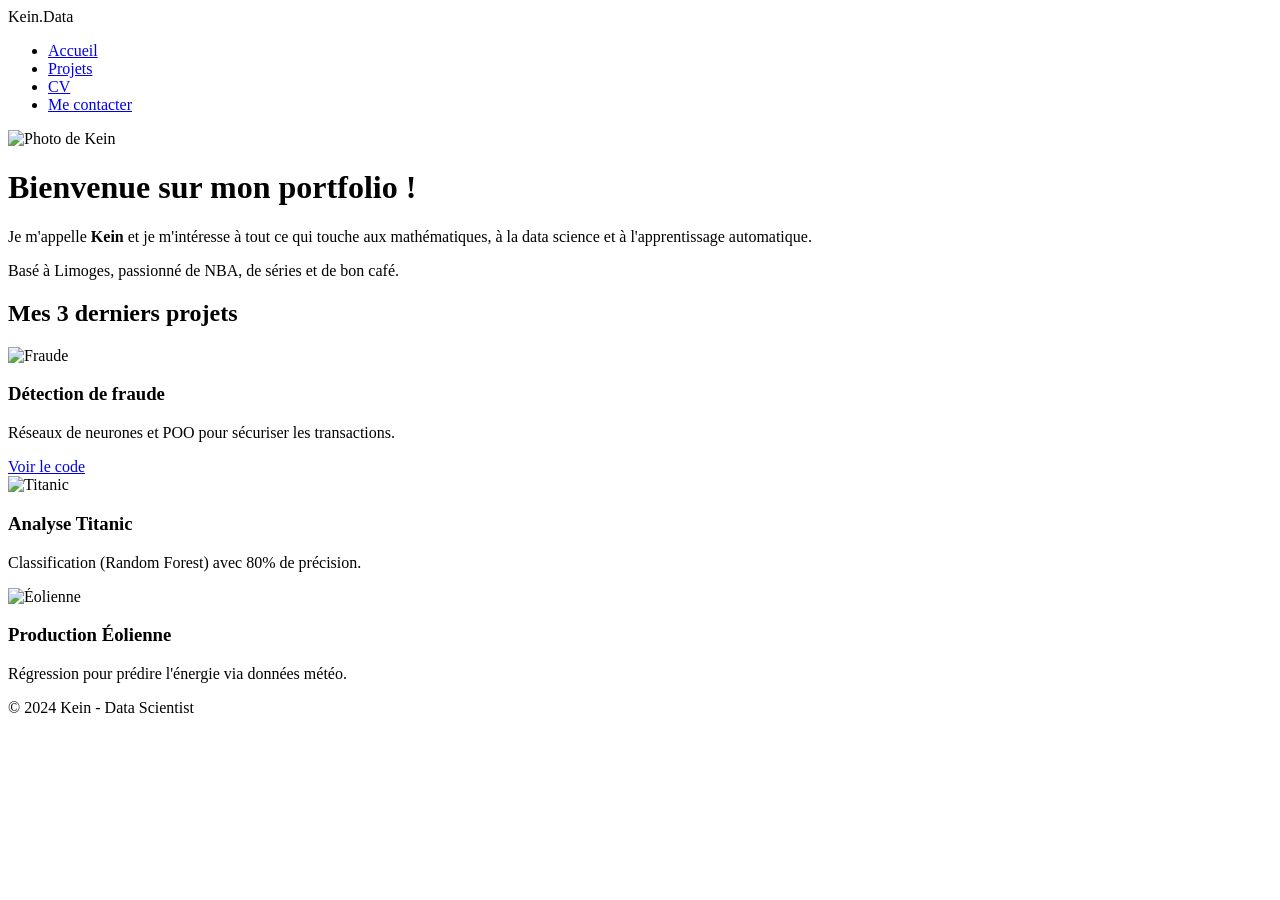
==== index.html @ c2163dc3 "Add files via upload" ====
<!DOCTYPE html>
<html lang="fr">
<head>
    <meta charset="UTF-8">
    <meta name="viewport" content="width=device-width, initial-scale=1.0">
    <title>Kein | Data Scientist Portfolio</title>
    <link rel="stylesheet" href="style.css">
    <link rel="stylesheet" href="https://cdnjs.cloudflare.com/ajax/libs/font-awesome/6.0.0/css/all.min.css">
</head>
<body>

    <nav>
        <div class="nav-container">
            <div class="logo">Kein.Data</div>
            <ul>
                <li><a href="index.html">Accueil</a></li>
                <li><a href="projets.html">Projets</a></li>
                <li><a href="cv.html">CV</a></li>
                <li><a href="cv.html#contact">Me contacter</a></li>
            </ul>
        </div>
    </nav>

    <header class="hero">
        <div class="hero-content">
            <img src="Image/ma-photo.jpg" alt="Photo de Kein" class="profile-pic">
            <div class="hero-text">
                <h1>Bienvenue sur mon portfolio !</h1>
                <p>Je m'appelle <strong>Kein</strong> et je m'intéresse à tout ce qui touche aux mathématiques, à la data science et à l'apprentissage automatique.</p>
                <p>Basé à Limoges, passionné de NBA, de séries et de bon café.</p>
            </div>
        </div>
    </header>

    <section class="latest-projects">
        <h2>Mes 3 derniers projets</h2>
        <div class="project-grid">
            <div class="project-card">
                <img src="Image/creditcard.jpeg" alt="Fraude">
                <div class="card-info">
                    <h3>Détection de fraude</h3>
                    <p>Réseaux de neurones et POO pour sécuriser les transactions.</p>
                    <a href="https://github.com/keinlarry/CreditCard-Fraud-Detection" class="btn">Voir le code</a>
                </div>
            </div>
            <div class="project-card">
                <img src="Image/Titanic.jpeg" alt="Titanic">
                <div class="card-info">
                    <h3>Analyse Titanic</h3>
                    <p>Classification (Random Forest) avec 80% de précision.</p>
                </div>
            </div>
            <div class="project-card">
                <img src="Image/éolienne.webp" alt="Éolienne">
                <div class="card-info">
                    <h3>Production Éolienne</h3>
                    <p>Régression pour prédire l'énergie via données météo.</p>
                </div>
            </div>
        </div>
    </section>

    <footer>
        <p>&copy; 2024 Kein - Data Scientist</p>
    </footer>

</body>
</html>
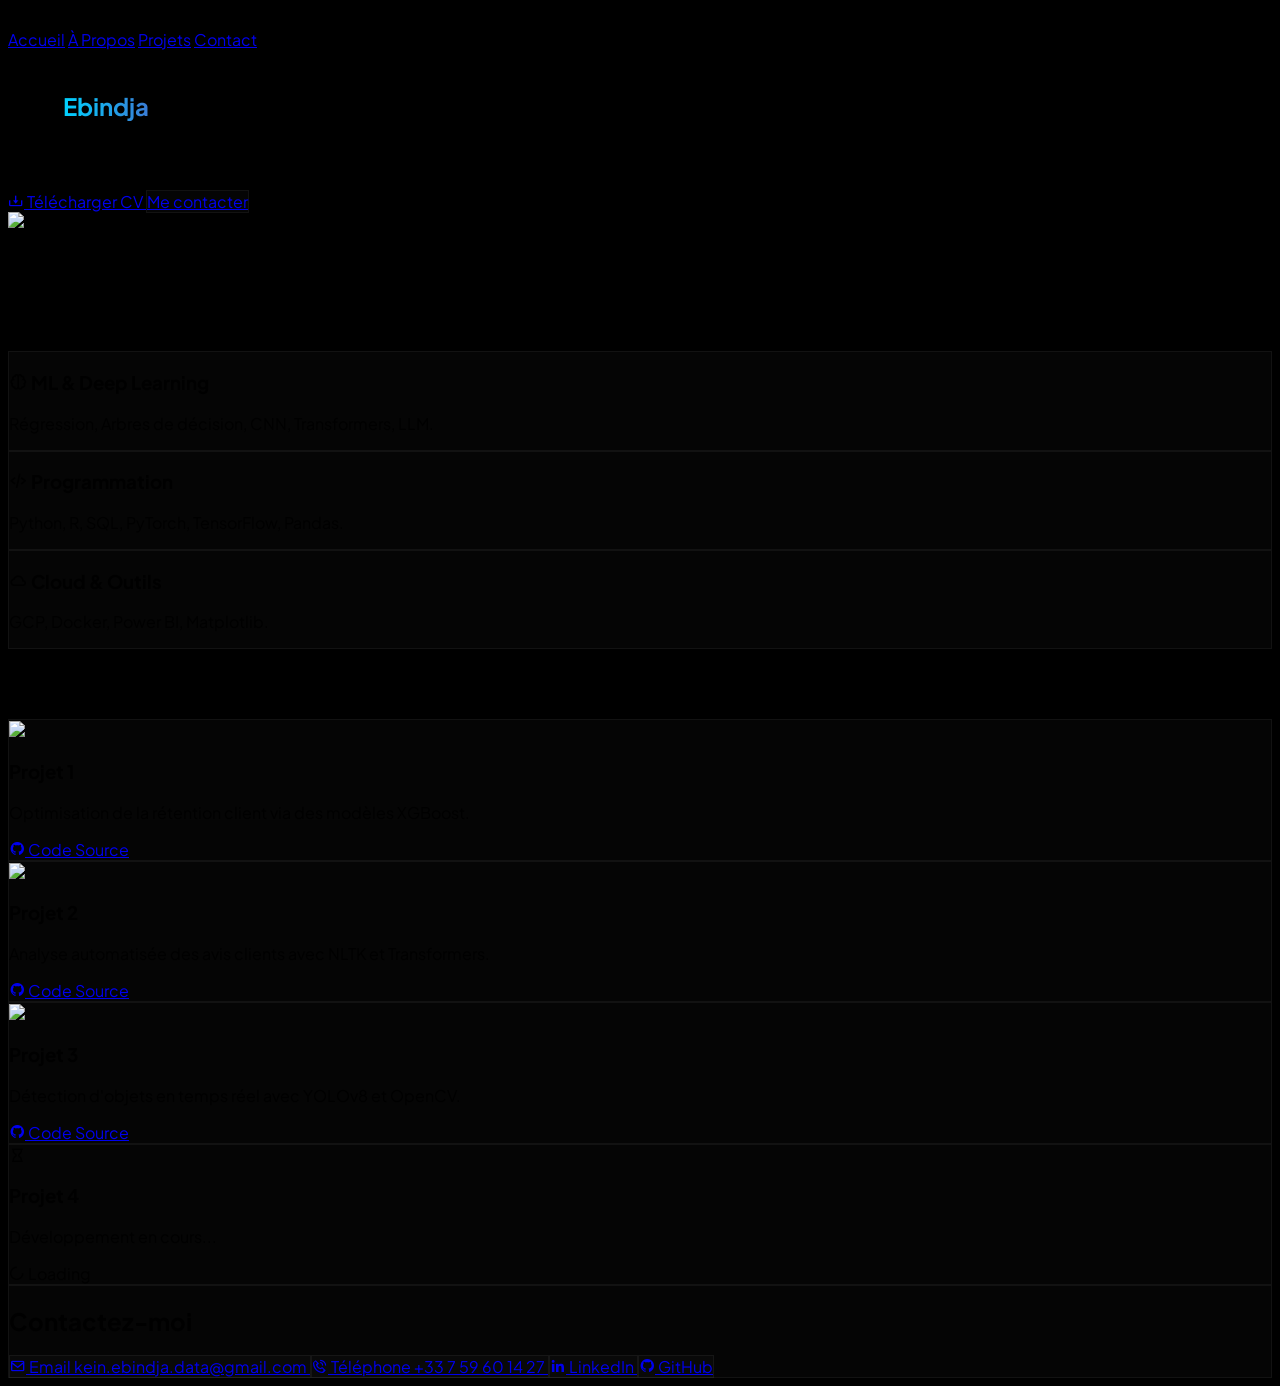
==== commit 87287c07: "Add files via upload" ====
--- a/index.html
+++ b/index.html
@@ -3,66 +3,261 @@
 <head>
     <meta charset="UTF-8">
     <meta name="viewport" content="width=device-width, initial-scale=1.0">
-    <title>Kein | Data Scientist Portfolio</title>
-    <link rel="stylesheet" href="style.css">
-    <link rel="stylesheet" href="https://cdnjs.cloudflare.com/ajax/libs/font-awesome/6.0.0/css/all.min.css">
+    <title>Kein Ebindja | Data Scientist Portfolio</title>
+    
+    <script src="https://cdn.tailwindcss.com"></script>
+    <link href='https://unpkg.com/boxicons@2.1.4/css/boxicons.min.css' rel='stylesheet'>
+    <link href="https://unpkg.com/aos@2.3.1/dist/aos.css" rel="stylesheet">
+    <link href="https://fonts.googleapis.com/css2?family=Plus+Jakarta+Sans:wght@300;400;600;800&display=swap" rel="stylesheet">
+
+    <style>
+        body { 
+            font-family: 'Plus Jakarta Sans', sans-serif; 
+            scroll-behavior: smooth; 
+            background-color: #000000;
+            overflow-x: hidden;
+        }
+
+        /* Canvas pour l'animation de fond */
+        #bg-canvas {
+            position: fixed;
+            top: 0;
+            left: 0;
+            width: 100%;
+            height: 100%;
+            z-index: -1;
+        }
+        
+        .text-gradient { 
+            background: linear-gradient(to right, #00d2ff, #3a7bd5); 
+            -webkit-background-clip: text; 
+            -webkit-text-fill-color: transparent; 
+        }
+
+        .glass { 
+            background: rgba(255, 255, 255, 0.02); 
+            backdrop-filter: blur(12px); 
+            border: 1px solid rgba(255, 255, 255, 0.05); 
+            transition: all 0.4s ease;
+        }
+
+        .glass:hover {
+            border-color: rgba(0, 210, 255, 0.5);
+            box-shadow: 0 0 30px rgba(0, 210, 255, 0.1);
+            transform: translateY(-10px);
+        }
+
+        ::-webkit-scrollbar { width: 8px; }
+        ::-webkit-scrollbar-track { background: #000000; }
+        ::-webkit-scrollbar-thumb { background: #00d2ff; border-radius: 10px; }
+    </style>
 </head>
-<body>
-
-    <nav>
-        <div class="nav-container">
-            <div class="logo">Kein.Data</div>
-            <ul>
-                <li><a href="index.html">Accueil</a></li>
-                <li><a href="projets.html">Projets</a></li>
-                <li><a href="cv.html">CV</a></li>
-                <li><a href="cv.html#contact">Me contacter</a></li>
-            </ul>
+<body class="text-white">
+
+    <canvas id="bg-canvas"></canvas>
+
+    <nav class="flex justify-between items-center px-6 md:px-16 py-6 fixed w-full z-[100] backdrop-blur-md border-b border-white/5">
+        <div class="text-2xl font-black tracking-tighter uppercase text-white"><span class="text-sky-400">.</span></div>
+        <div class="space-x-8 hidden md:flex font-bold text-xs uppercase tracking-widest">
+            <a href="#home" class="hover:text-sky-400 transition">Accueil</a>
+            <a href="#about" class="hover:text-sky-400 transition">À Propos</a>
+            <a href="#projects" class="hover:text-sky-400 transition">Projets</a>
+            <a href="#contact" class="hover:text-sky-400 transition">Contact</a>
         </div>
     </nav>
 
-    <header class="hero">
-        <div class="hero-content">
-            <img src="Image/ma-photo.jpg" alt="Photo de Kein" class="profile-pic">
-            <div class="hero-text">
-                <h1>Bienvenue sur mon portfolio !</h1>
-                <p>Je m'appelle <strong>Kein</strong> et je m'intéresse à tout ce qui touche aux mathématiques, à la data science et à l'apprentissage automatique.</p>
-                <p>Basé à Limoges, passionné de NBA, de séries et de bon café.</p>
-            </div>
-        </div>
-    </header>
-
-    <section class="latest-projects">
-        <h2>Mes 3 derniers projets</h2>
-        <div class="project-grid">
-            <div class="project-card">
-                <img src="Image/creditcard.jpeg" alt="Fraude">
-                <div class="card-info">
-                    <h3>Détection de fraude</h3>
-                    <p>Réseaux de neurones et POO pour sécuriser les transactions.</p>
-                    <a href="https://github.com/keinlarry/CreditCard-Fraud-Detection" class="btn">Voir le code</a>
-                </div>
-            </div>
-            <div class="project-card">
-                <img src="Image/Titanic.jpeg" alt="Titanic">
-                <div class="card-info">
-                    <h3>Analyse Titanic</h3>
-                    <p>Classification (Random Forest) avec 80% de précision.</p>
-                </div>
-            </div>
-            <div class="project-card">
-                <img src="Image/éolienne.webp" alt="Éolienne">
-                <div class="card-info">
-                    <h3>Production Éolienne</h3>
-                    <p>Régression pour prédire l'énergie via données météo.</p>
-                </div>
-            </div>
-        </div>
-    </section>
-
-    <footer>
-        <p>&copy; 2024 Kein - Data Scientist</p>
-    </footer>
-
+    <section id="home" class="h-screen flex flex-col justify-center items-center text-center px-4 relative">
+        <div data-aos="zoom-in" class="mb-6 px-4 py-1 border border-sky-500/30 rounded-full bg-sky-500/10 text-sky-400 text-xs font-bold uppercase tracking-widest">
+            Portfolio Officiel
+        </div>
+        <h1 data-aos="fade-up" data-aos-delay="200" class="text-6xl md:text-8xl font-black mb-4 text-white">
+            Kein <span class="text-gradient">Ebindja</span>
+        </h1>
+        <h2 class="text-2xl md:text-4xl font-bold mb-10 text-white">
+            Je suis <span id="typing" class="text-sky-400"></span>
+        </h2>
+        <div data-aos="fade-up" data-aos-delay="600" class="flex gap-4">
+            <a href="CV_KEIN_EBINDJA.pdf" download class="bg-sky-600 hover:bg-sky-700 text-white px-8 py-4 rounded-2xl font-bold transition shadow-lg shadow-sky-500/20 flex items-center gap-2">
+                <i class='bx bx-download text-xl'></i> Télécharger CV
+            </a>
+            <a href="#contact" class="glass px-8 py-4 rounded-2xl font-bold hover:bg-white/5 transition text-white">Me contacter</a>
+        </div>
+    </section>
+
+    <section id="about" class="py-24 px-6 max-w-6xl mx-auto">
+        <div class="grid md:grid-cols-2 gap-16 items-start">
+            <div data-aos="fade-right" class="md:sticky md:top-32 justify-self-center">
+                <div class="relative group mb-8 inline-block">
+                    <div class="absolute -inset-1 bg-gradient-to-r from-sky-600 to-blue-400 rounded-2xl blur opacity-20 group-hover:opacity-50 transition duration-1000"></div>
+                    <div class="relative bg-black rounded-2xl overflow-hidden border border-white/10 w-[280px] md:w-[340px]">
+                        <img src="kein.png" alt="Kein Ebindja" class="w-full h-auto">
+                    </div>
+                </div>
+            </div>
+
+            <div data-aos="fade-left" class="space-y-8">
+                <div class="prose prose-invert">
+                    <h3 class="text-2xl font-bold text-sky-400">Qui suis-je ?</h3>
+                    <p class="text-gray-300 leading-relaxed text-lg">
+                        Passionné par l'univers de la donnée et de l'intelligence artificielle, j'accompagne les entreprises dans la transformation de leurs données brutes en leviers de décision stratégiques. Mon approche combine rigueur mathématique et créativité technologique.
+                    </p>
+                </div>
+
+                <div class="space-y-4">
+                    <div class="glass p-6 rounded-2xl">
+                        <h3 class="text-sky-400 font-bold mb-3 flex items-center gap-2"><i class='bx bx-brain'></i> ML & Deep Learning</h3>
+                        <p class="text-sm text-gray-400 italic">Régression, Arbres de décision, CNN, Transformers, LLM.</p>
+                    </div>
+                    <div class="glass p-6 rounded-2xl">
+                        <h3 class="text-sky-400 font-bold mb-3 flex items-center gap-2"><i class='bx bx-code-alt'></i> Programmation</h3>
+                        <p class="text-sm text-gray-400 italic">Python, R, SQL, PyTorch, TensorFlow, Pandas.</p>
+                    </div>
+                    <div class="glass p-6 rounded-2xl">
+                        <h3 class="text-sky-400 font-bold mb-3 flex items-center gap-2"><i class='bx bx-cloud'></i> Cloud & Outils</h3>
+                        <p class="text-sm text-gray-400 italic">GCP, Docker, Power BI, Matplotlib.</p>
+                    </div>
+                </div>
+            </div>
+        </div>
+    </section>
+
+    <section id="projects" class="py-24 px-6 max-w-[90rem] mx-auto">
+        <div class="text-center mb-16">
+            <h2 data-aos="fade-up" class="text-4xl font-bold mb-4 italic text-white">Projets et <span class="text-sky-400">Réalisations</span></h2>
+        </div>
+
+        <div class="grid grid-cols-1 md:grid-cols-2 lg:grid-cols-4 gap-6">
+            <div data-aos="fade-up" data-aos-delay="100" class="group glass rounded-3xl overflow-hidden">
+                <div class="overflow-hidden bg-sky-900/10"><img src="p1.jpg" class="w-full h-48 object-cover group-hover:scale-110 transition duration-500"></div>
+                <div class="p-6">
+                    <h3 class="text-lg font-bold mb-2 text-white">Projet 1</h3>
+                    <p class="text-gray-400 text-xs mb-4">Optimisation de la rétention client via des modèles XGBoost.</p>
+                    <a href="https://github.com/keinlarry" target="_blank" class="text-sky-400 hover:text-white transition font-bold text-xs"><i class='bx bxl-github text-lg align-middle'></i> Code Source</a>
+                </div>
+            </div>
+            <div data-aos="fade-up" data-aos-delay="200" class="group glass rounded-3xl overflow-hidden">
+                <div class="overflow-hidden bg-sky-900/10"><img src="p2.jpg" class="w-full h-48 object-cover group-hover:scale-110 transition duration-500"></div>
+                <div class="p-6">
+                    <h3 class="text-lg font-bold mb-2 text-white">Projet 2</h3>
+                    <p class="text-gray-400 text-xs mb-4">Analyse automatisée des avis clients avec NLTK et Transformers.</p>
+                    <a href="https://github.com/keinlarry" target="_blank" class="text-sky-400 hover:text-white transition font-bold text-xs"><i class='bx bxl-github text-lg align-middle'></i> Code Source</a>
+                </div>
+            </div>
+            <div data-aos="fade-up" data-aos-delay="300" class="group glass rounded-3xl overflow-hidden">
+                <div class="overflow-hidden bg-sky-900/10"><img src="p3.jpg" class="w-full h-48 object-cover group-hover:scale-110 transition duration-500"></div>
+                <div class="p-6">
+                    <h3 class="text-lg font-bold mb-2 text-white">Projet 3</h3>
+                    <p class="text-gray-400 text-xs mb-4">Détection d'objets en temps réel avec YOLOv8 et OpenCV.</p>
+                    <a href="https://github.com/keinlarry" target="_blank" class="text-sky-400 hover:text-white transition font-bold text-xs"><i class='bx bxl-github text-lg align-middle'></i> Code Source</a>
+                </div>
+            </div>
+            <div data-aos="fade-up" data-aos-delay="400" class="group glass rounded-3xl overflow-hidden border-dashed border-sky-500/30">
+                <div class="h-48 bg-sky-900/10 flex items-center justify-center relative">
+                    <i class='bx bx-hourglass bx-spin text-5xl text-sky-500/50'></i>
+                </div>
+                <div class="p-6 text-center">
+                    <h3 class="text-lg font-bold mb-2 text-sky-300 italic">Projet 4</h3>
+                    <p class="text-gray-500 text-xs mb-4">Développement en cours...</p>
+                    <span class="text-[10px] uppercase tracking-widest text-sky-500/60 font-bold"><i class='bx bx-loader-alt bx-spin'></i> Loading</span>
+                </div>
+            </div>
+        </div>
+    </section>
+
+    <section id="contact" class="py-24 px-6 max-w-6xl mx-auto">
+        <div class="glass rounded-[40px] p-12 text-center relative overflow-hidden">
+            <h2 data-aos="fade-up" class="text-4xl font-bold mb-4 italic text-white">Contactez-<span class="text-sky-400">moi</span></h2>
+            <div class="grid grid-cols-2 md:grid-cols-4 gap-6">
+                <a href="mailto:kein.ebindja.data@gmail.com" class="flex flex-col items-center p-8 glass rounded-3xl group">
+                    <i class='bx bx-envelope text-4xl mb-4 text-sky-400 group-hover:scale-125 transition'></i>
+                    <span class="text-xs font-bold uppercase text-white">Email</span>
+                    <span class="text-[10px] text-sky-500 opacity-0 group-hover:opacity-100 transition">kein.ebindja.data@gmail.com</span>
+                </a>
+                <a href="tel:+33759601427" class="flex flex-col items-center p-8 glass rounded-3xl group">
+                    <i class='bx bx-phone-call text-4xl mb-4 text-sky-400 group-hover:scale-125 transition'></i>
+                    <span class="text-xs font-bold uppercase text-white">Téléphone</span>
+                    <span class="text-[10px] text-sky-500 opacity-0 group-hover:opacity-100 transition">+33 7 59 60 14 27</span>
+                </a>
+                <a href="https://www.linkedin.com/in/kein-e-60256734a" target="_blank" class="flex flex-col items-center p-8 glass rounded-3xl group">
+                    <i class='bx bxl-linkedin text-4xl mb-4 text-sky-400 group-hover:scale-125 transition'></i>
+                    <span class="text-xs font-bold uppercase text-white">LinkedIn</span>
+                </a>
+                <a href="https://github.com/keinlarry" target="_blank" class="flex flex-col items-center p-8 glass rounded-3xl group">
+                    <i class='bx bxl-github text-4xl mb-4 text-sky-400 group-hover:scale-125 transition'></i>
+                    <span class="text-xs font-bold uppercase text-white">GitHub</span>
+                </a>
+            </div>
+        </div>
+    </section>
+
+    <script src="https://unpkg.com/aos@2.3.1/dist/aos.js"></script>
+    <script src="https://unpkg.com/typed.js@2.1.0/dist/typed.umd.js"></script>
+    
+    <script>
+        // 1. Initialisation AOS et Typed
+        AOS.init({ duration: 1200, once: false });
+        new Typed("#typing", { strings: ["Data Scientist"], typeSpeed: 80, backSpeed: 50, loop: true });
+
+        // 2. ANIMATION DES PARTICULES (CANVAS)
+        const canvas = document.getElementById('bg-canvas');
+        const ctx = canvas.getContext('2d');
+        let particles = [];
+
+        function initCanvas() {
+            canvas.width = window.innerWidth;
+            canvas.height = window.innerHeight;
+        }
+
+        class Particle {
+            constructor() {
+                this.x = Math.random() * canvas.width;
+                this.y = Math.random() * canvas.height;
+                this.size = Math.random() * 2 + 0.1;
+                this.speedX = Math.random() * 0.5 - 0.25;
+                this.speedY = Math.random() * 0.5 - 0.25;
+                this.opacity = Math.random() * 0.5;
+            }
+            update() {
+                this.x += this.speedX;
+                this.y += this.speedY;
+                if (this.x > canvas.width) this.x = 0;
+                if (this.x < 0) this.x = canvas.width;
+                if (this.y > canvas.height) this.y = 0;
+                if (this.y < 0) this.y = canvas.height;
+            }
+            draw() {
+                ctx.fillStyle = `rgba(0, 210, 255, ${this.opacity})`;
+                ctx.beginPath();
+                ctx.arc(this.x, this.y, this.size, 0, Math.PI * 2);
+                ctx.fill();
+            }
+        }
+
+        function createParticles() {
+            particles = [];
+            const count = (canvas.width * canvas.height) / 10000;
+            for (let i = 0; i < count; i++) {
+                particles.push(new Particle());
+            }
+        }
+
+        function animate() {
+            ctx.clearRect(0, 0, canvas.width, canvas.height);
+            particles.forEach(p => {
+                p.update();
+                p.draw();
+            });
+            requestAnimationFrame(animate);
+        }
+
+        window.addEventListener('resize', () => {
+            initCanvas();
+            createParticles();
+        });
+
+        initCanvas();
+        createParticles();
+        animate();
+    </script>
 </body>
 </html>
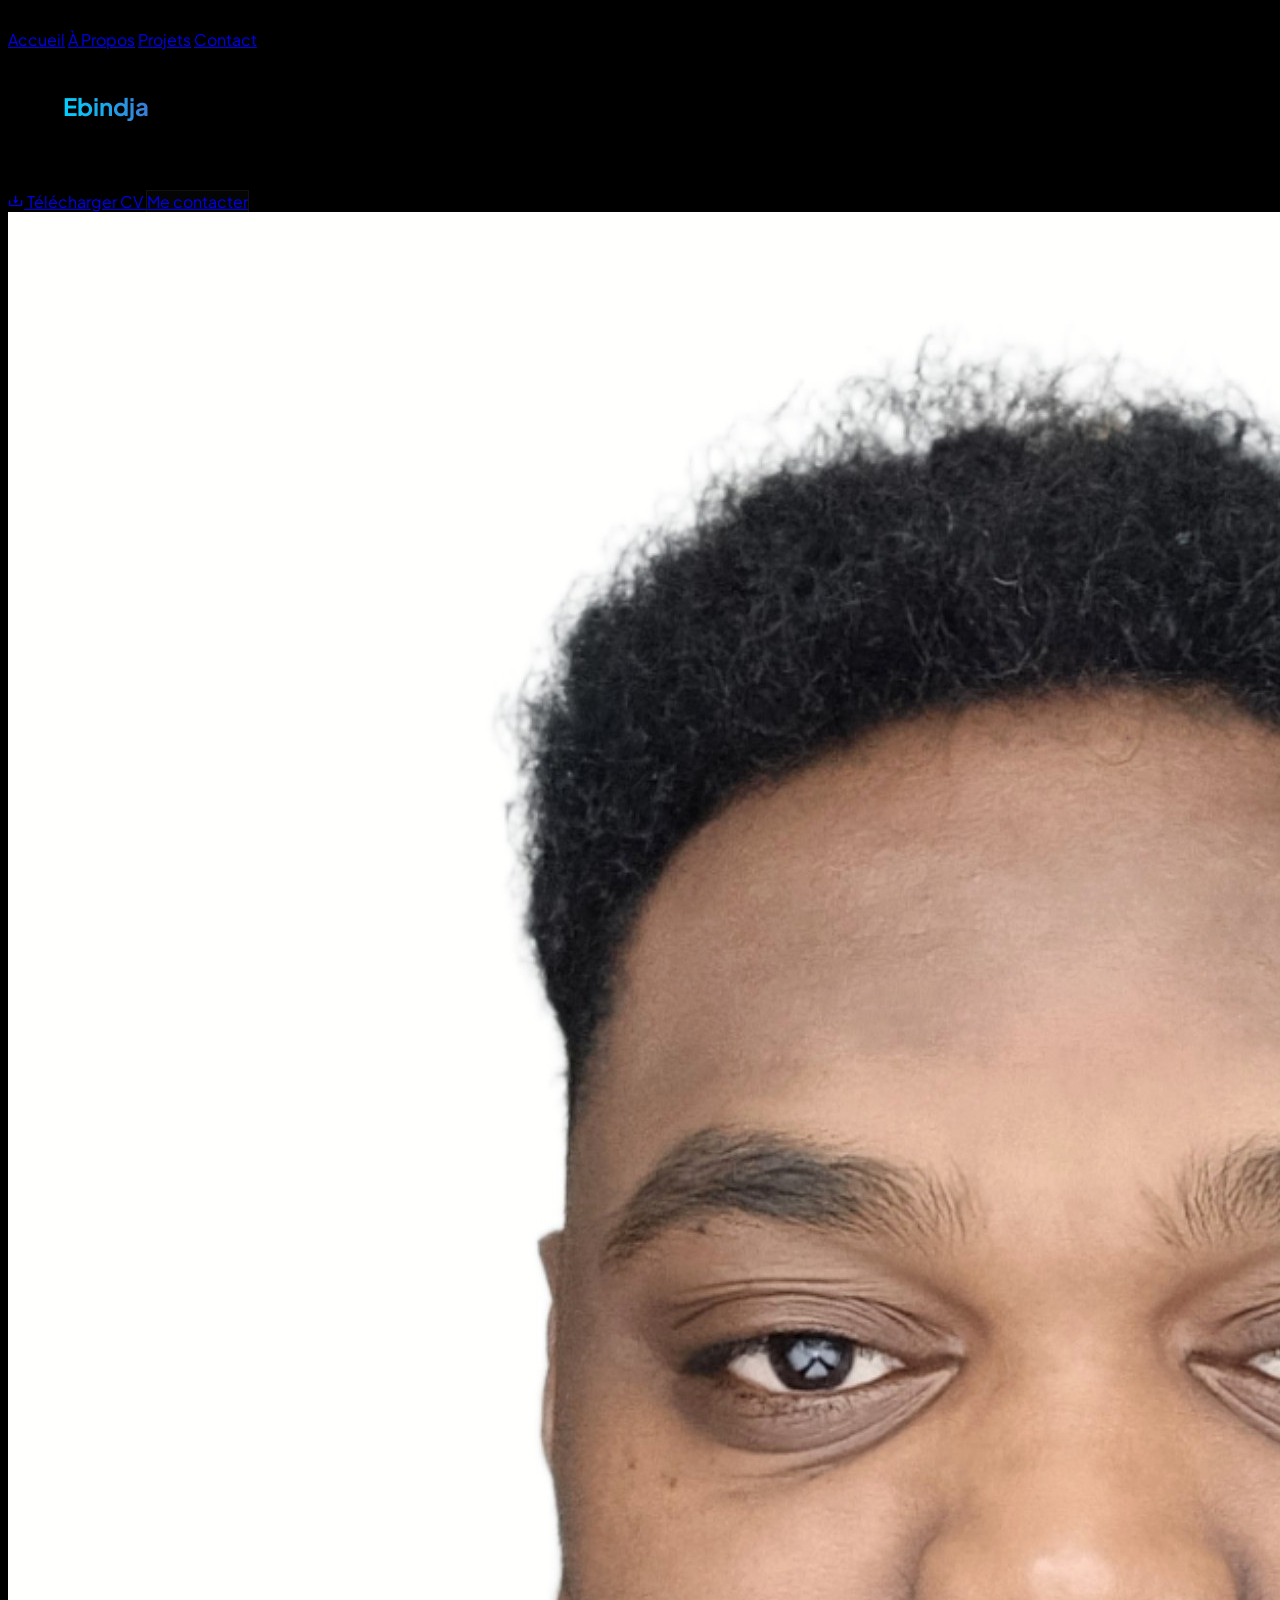
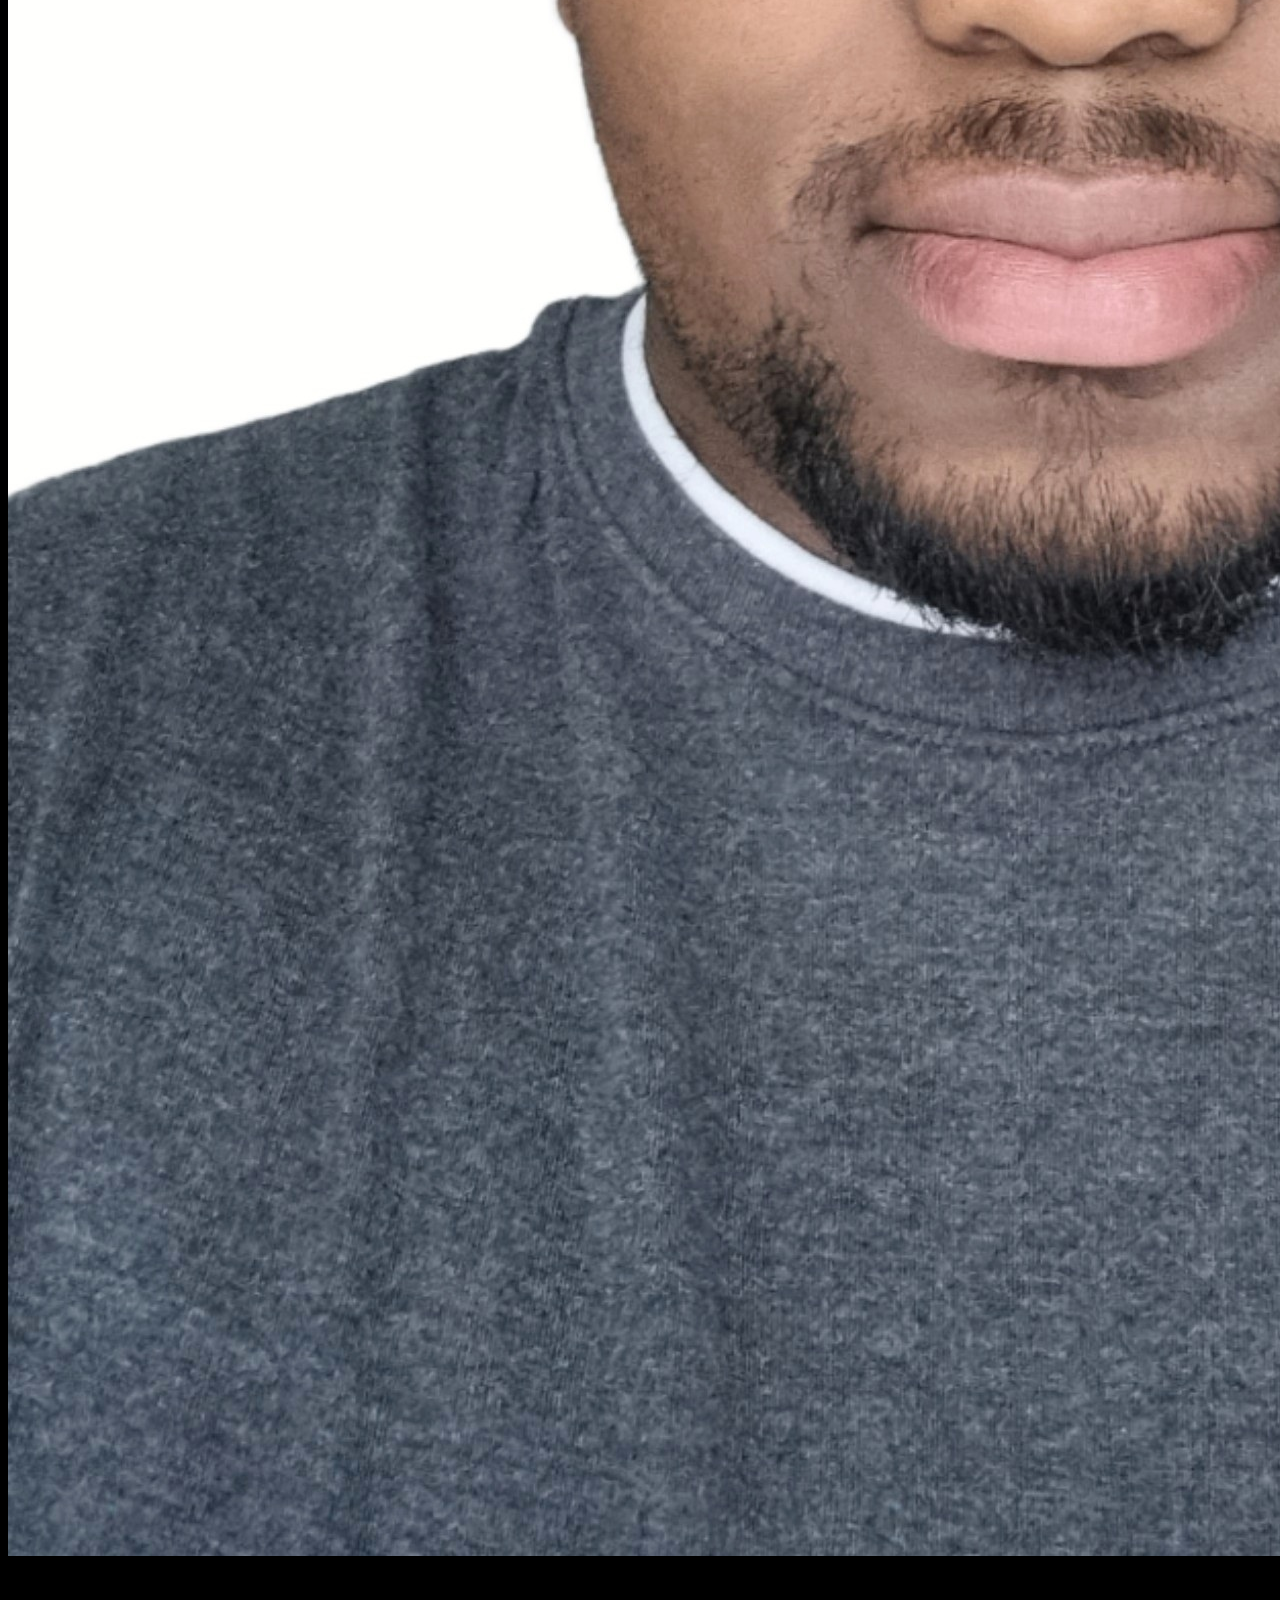
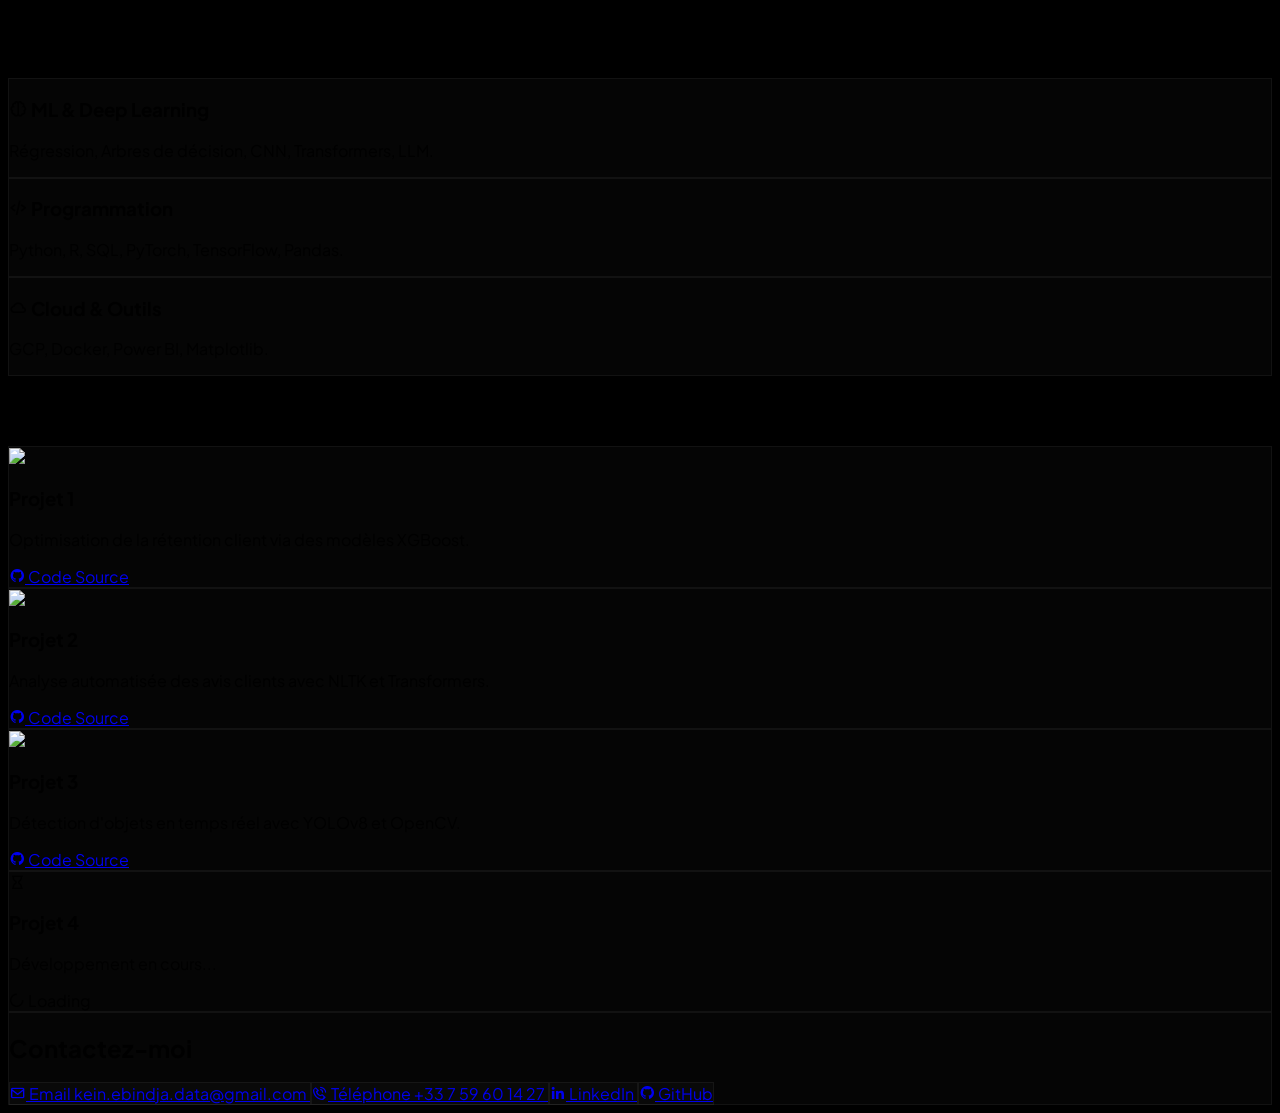
==== commit ba38c73d: "Update index.html" ====
--- a/index.html
+++ b/index.html
@@ -90,7 +90,7 @@
                 <div class="relative group mb-8 inline-block">
                     <div class="absolute -inset-1 bg-gradient-to-r from-sky-600 to-blue-400 rounded-2xl blur opacity-20 group-hover:opacity-50 transition duration-1000"></div>
                     <div class="relative bg-black rounded-2xl overflow-hidden border border-white/10 w-[280px] md:w-[340px]">
-                        <img src="kein.png" alt="Kein Ebindja" class="w-full h-auto">
+                        <img src="Image/Photo.jpg" alt="Kein Ebindja" class="w-full h-auto">
                     </div>
                 </div>
             </div>
@@ -260,4 +260,4 @@
         animate();
     </script>
 </body>
-</html>+</html>
